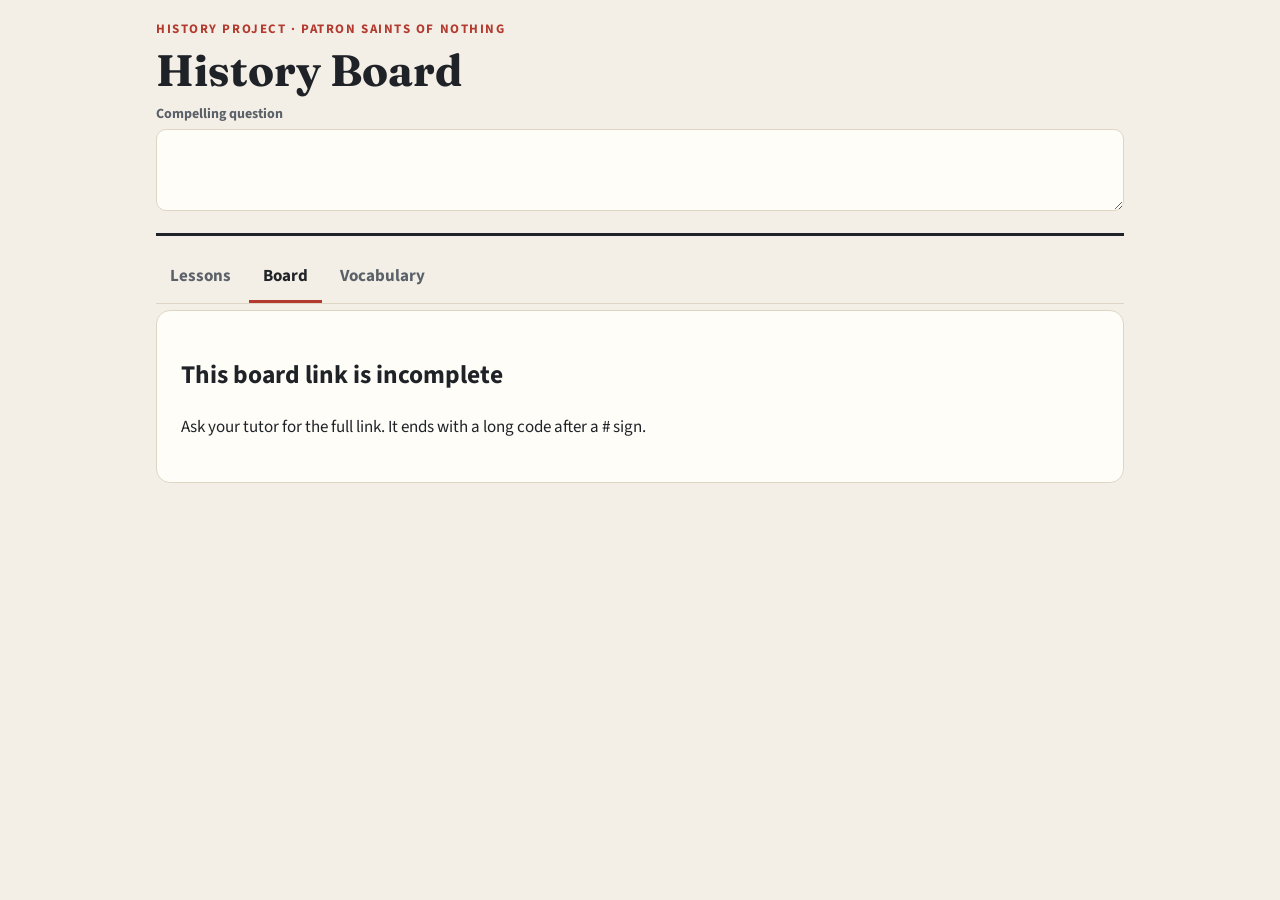
==== history-board/index.html @ e689efcc "Board: drug-war example placeholders Co-Authored-By: Claude Opus 5.5 <noreply@anthropic.com> Claude-" ====
<!doctype html>
<html lang="en">
<head>
<meta charset="utf-8">
<meta name="viewport" content="width=device-width, initial-scale=1">
<meta name="robots" content="noindex, nofollow">
<title>History Board</title>
<link rel="preconnect" href="https://fonts.googleapis.com">
<link rel="preconnect" href="https://fonts.gstatic.com" crossorigin>
<link rel="stylesheet" href="https://fonts.googleapis.com/css2?family=Fraunces:opsz,wght@9..144,600;9..144,700&family=Source+Sans+3:ital,wght@0,400;0,600;0,700;1,400&display=swap">
<style>
:root{
  --bg:#f4efe6; --paper:#fffdf8; --ink:#1f2328; --muted:#5b6168; --line:#ded5c4;
  --accent:#b23a2e; --accent-ink:#ffffff; --blue:#1f4e79; --gold:#c8962c;
  --museum:#7a4b9a; --university:#1f4e79; --government:#2e6b3a; --news:#a0522d; --court:#3b3b3b; --other:#b23a2e;
  --shadow:0 1px 2px rgba(0,0,0,.06),0 4px 14px rgba(0,0,0,.06);
}
*{box-sizing:border-box}
html,body{margin:0}
body{background:var(--bg);color:var(--ink);font-family:"Source Sans 3",-apple-system,BlinkMacSystemFont,"Segoe UI",Roboto,Helvetica,Arial,sans-serif;font-size:17px;line-height:1.5;-webkit-text-size-adjust:100%}
a{color:var(--blue)}
.wrap{max-width:1000px;margin:0 auto;padding:20px 16px 80px}
header.top{border-bottom:3px solid var(--ink);padding-bottom:14px;margin-bottom:18px}
.eyebrow{font-size:13px;letter-spacing:.12em;text-transform:uppercase;color:var(--accent);font-weight:700}
h1{font-family:"Fraunces",Georgia,serif;font-size:clamp(28px,6vw,44px);line-height:1.1;margin:6px 0 10px}
.bq-label{font-weight:700;font-size:14px;color:var(--muted);margin-bottom:4px;display:block}
textarea,input,select{font:inherit;color:inherit}
#bigq{width:100%;border:1px solid var(--line);background:var(--paper);border-radius:10px;padding:10px 12px;font-family:"Fraunces",Georgia,serif;font-size:20px;resize:vertical;min-height:64px}
.bar{display:flex;flex-wrap:wrap;gap:10px;align-items:center;margin:18px 0}
.btn{-webkit-appearance:none;appearance:none;border:0;border-radius:999px;padding:10px 18px;font-weight:700;font-size:16px;cursor:pointer;background:var(--accent);color:var(--accent-ink);min-height:44px}
.btn.ghost{background:transparent;color:var(--ink);border:1.5px solid var(--ink)}
.btn.small{padding:6px 12px;font-size:14px;min-height:34px}
.status{font-size:14px;color:var(--muted);margin-left:auto}
.status.err{color:var(--accent);font-weight:700}
.tabs{display:flex;gap:6px;border-bottom:1px solid var(--line);margin-bottom:16px}
.tab{background:none;border:0;border-bottom:3px solid transparent;padding:8px 12px;font-weight:700;font-size:16px;color:var(--muted);cursor:pointer}
.tab[aria-selected="true"]{color:var(--ink);border-bottom-color:var(--accent)}
/* timeline */
.timeline{position:relative;padding-left:28px}
.timeline:before{content:"";position:absolute;left:9px;top:4px;bottom:4px;width:3px;background:var(--ink);border-radius:2px}
.yeargroup{position:relative;margin-bottom:22px}
.year{position:relative;font-family:"Fraunces",Georgia,serif;font-size:24px;font-weight:700;margin:0 0 8px}
.year:before{content:"";position:absolute;left:-26px;top:9px;width:15px;height:15px;border-radius:50%;background:var(--paper);border:3px solid var(--accent)}
.cards{display:grid;grid-template-columns:repeat(auto-fill,minmax(260px,1fr));gap:14px}
.card{background:var(--paper);border:1px solid var(--line);border-radius:14px;box-shadow:var(--shadow);overflow:hidden;display:flex;flex-direction:column}
.card .img{width:100%;aspect-ratio:16/10;object-fit:cover;background:#e9e2d4;display:block}
.card .body{padding:12px 14px 14px;display:flex;flex-direction:column;gap:6px;flex:1}
.meta{display:flex;flex-wrap:wrap;gap:6px;align-items:center}
.pill{font-size:12px;font-weight:700;letter-spacing:.04em;text-transform:uppercase;padding:2px 8px;border-radius:999px;background:#efe7d8;color:var(--ink)}
.pill.kind{background:var(--ink);color:#fff}
.pill.src{color:#fff}
.card h3{margin:0;font-size:19px;line-height:1.25}
.card p{margin:0;color:#2c3136;white-space:pre-wrap}
.links{display:flex;flex-wrap:wrap;gap:12px;font-size:15px;margin-top:auto;padding-top:6px}
.actions{display:flex;gap:8px;margin-top:8px}
.pnav{display:flex;flex-wrap:wrap;gap:4px;border-bottom:1px solid var(--line);margin:0 0 6px}
.pnav a{padding:10px 14px;font-weight:700;font-size:17px;color:var(--muted);text-decoration:none;border-bottom:3px solid transparent}
.pnav a[aria-current="page"]{color:var(--ink);border-bottom-color:var(--accent)}
.readings a{margin-left:4px}
.section-h{font-family:"Fraunces",Georgia,serif;font-size:22px;margin:4px 0 10px}
.id-cards{margin-bottom:24px}
.idcard{border-top:5px solid var(--gold)}
.idchart{text-align:center;padding:6px 0}
.idname{display:inline-block;font-family:"Fraunces",Georgia,serif;font-size:22px;font-weight:700;border:3px solid var(--ink);border-radius:999px;padding:6px 18px;margin:6px 0 12px}
.idwords{display:flex;flex-wrap:wrap;gap:6px;justify-content:center}
.idword{background:#f3ead6;border:1px solid var(--line);border-radius:8px;padding:3px 9px;font-size:15px}
.idword.muted{color:var(--muted);font-style:italic}
.card.k-upstander{border-left:6px solid var(--government)}
.card.k-bystander{border-left:6px solid var(--gold)}
.card.k-perpetrator{border-left:6px solid var(--accent)}
.card.k-memory{border-left:6px solid var(--museum)}
.card.k-novel{border-left:6px solid var(--blue)}
.field .hint:empty{display:none}
.empty{background:var(--paper);border:2px dashed var(--line);border-radius:14px;padding:24px;text-align:center;color:var(--muted)}
/* script */
.script-box{background:var(--paper);border:1px solid var(--line);border-radius:14px;padding:16px;box-shadow:var(--shadow)}
#script{width:100%;min-height:340px;border:1px solid var(--line);border-radius:10px;padding:12px;font-size:18px;line-height:1.6;resize:vertical;background:#fff}
.counter{display:flex;flex-wrap:wrap;gap:16px;font-size:15px;color:var(--muted);margin-top:8px}
.counter b{color:var(--ink)}
.tips{font-size:15px;color:var(--muted);margin:0 0 10px}
.hidden{display:none !important}
/* modal */
.overlay{position:fixed;inset:0;top:0;left:0;right:0;bottom:0;background:rgba(20,20,20,.5);display:flex;align-items:flex-start;justify-content:center;padding:16px;overflow-y:auto;-webkit-overflow-scrolling:touch;z-index:10}
.modal{background:var(--paper);border-radius:16px;max-width:560px;width:100%;padding:18px 18px 20px;margin:20px 0;box-shadow:0 10px 40px rgba(0,0,0,.3)}
.modal h2{font-family:"Fraunces",Georgia,serif;margin:0 0 12px}
.field{margin-bottom:12px}
.field label{display:block;font-weight:700;font-size:15px;margin-bottom:4px}
.kinds{border:0;margin:0;padding:0;min-width:0}
.kinds legend{font-weight:700;font-size:15px;margin-bottom:4px;padding:0}
.kgroup{margin:6px 0}
.kglabel{display:block;font-size:13px;color:var(--muted);font-weight:700;letter-spacing:.04em;text-transform:uppercase;margin-bottom:4px}
.kopts{display:flex;flex-wrap:wrap;gap:6px}
.kopt{position:relative;display:inline-block;cursor:pointer}
.kopt input{position:absolute;opacity:0;width:1px;height:1px}
.kopt span{display:inline-block;border:1px solid var(--line);background:#fff;border-radius:999px;padding:7px 12px;font-size:15px;font-weight:600;color:var(--ink)}
.kopt input:checked + span{background:var(--ink);color:#fff;border-color:var(--ink)}
.kopt input:focus-visible + span{outline:3px solid var(--accent);outline-offset:2px}
.field .hint{font-size:13px;color:var(--muted);margin-top:2px}
.field input,.field select,.field textarea{width:100%;border:1px solid var(--line);border-radius:8px;padding:9px 10px;background:#fff;font-size:16px}
.field textarea{min-height:90px;resize:vertical}
.row2{display:grid;grid-template-columns:1fr 1fr;gap:10px}
.warn{background:#fbe9e6;color:var(--accent);border-radius:8px;padding:8px 10px;font-weight:600;font-size:15px;margin-bottom:10px}
.modal .btns{display:flex;gap:10px;justify-content:flex-end;margin-top:6px}
.nokey{background:var(--paper);border-radius:14px;padding:24px;border:1px solid var(--line)}
@media (max-width:520px){.row2{grid-template-columns:1fr}.status{margin-left:0;width:100%}}
</style>
</head>
<body>
<div class="wrap">
  <header class="top">
    <div class="eyebrow">History Project · Patron Saints of Nothing</div>
    <h1 id="title">History Board</h1>
    <label class="bq-label" for="bigq">Compelling question</label>
    <textarea id="bigq" rows="2"></textarea>
  </header>
  <nav class="pnav" id="readings" aria-label="Project sections"><a href="home.html" data-keyed="1">Lessons</a><a href="index.html" data-keyed="1" aria-current="page">Board</a><a href="vocab.html" data-keyed="1">Vocabulary</a></nav>

  <div id="nokey" class="nokey hidden">
    <h2>This board link is incomplete</h2>
    <p>Ask your tutor for the full link. It ends with a long code after a # sign.</p>
  </div>

  <div id="app" class="hidden">
    <div class="tabs" role="tablist">
      <button class="tab" role="tab" id="tab-board" aria-selected="true">Timeline</button>
      <button class="tab" role="tab" id="tab-script" aria-selected="false">Documentary script</button>
    </div>

    <section id="panel-board">
      <div class="bar">
        <button class="btn" id="addBtn">+ Add a card</button>
        <span class="status" id="status">Loading…</span>
      </div>
      <div id="timeline"></div>
    </section>

    <section id="panel-script" class="hidden">
      <div class="script-box">
        <p class="tips">Write your 3-minute narration here (about 350–400 words). Start with the airport, end with your answer to the big question, and link it to Jay. It saves as you type.</p>
        <textarea id="script" placeholder="One airport, two stories…"></textarea>
        <div class="counter"><span><b id="wc">0</b> words</span><span>about <b id="mins">0:00</b> spoken</span><span id="status2"></span></div>
      </div>
    </section>
  </div>
</div>

<div class="overlay hidden" id="overlay">
  <div class="modal" role="dialog" aria-modal="true" aria-labelledby="mtitle">
    <h2 id="mtitle">Add a card</h2>
    <div id="mwarn" class="warn hidden"></div>
    <div class="row2">
      <div class="field"><label for="f_date">Date</label><input id="f_date" placeholder="e.g. 30 June 2016"><div class="hint">As exact as your source gives it.</div></div>
      <div class="field"><label for="f_year">Year (for the timeline)</label><input id="f_year" inputmode="numeric" placeholder="2016"></div>
    </div>
    <div class="field"><fieldset class="kinds"><legend>Card type</legend>
      <input type="hidden" id="f_kind" value="event">
      <div class="kgroup"><span class="kglabel">Identity</span><div class="kopts"><label class="kopt"><input type="radio" name="kind" value="identity"><span>Identity chart</span></label></div></div>
      <div class="kgroup"><span class="kglabel">History</span><div class="kopts"><label class="kopt"><input type="radio" name="kind" value="event"><span>Event</span></label><label class="kopt"><input type="radio" name="kind" value="voice"><span>Voice (a person's story)</span></label><label class="kopt"><input type="radio" name="kind" value="official"><span>Official story</span></label><label class="kopt"><input type="radio" name="kind" value="claim"><span>False claim</span></label><label class="kopt"><input type="radio" name="kind" value="factcheck"><span>Fact-check</span></label></div></div>
      <div class="kgroup"><span class="kglabel">Choices</span><div class="kopts"><label class="kopt"><input type="radio" name="kind" value="upstander"><span>Upstander</span></label><label class="kopt"><input type="radio" name="kind" value="bystander"><span>Bystander</span></label><label class="kopt"><input type="radio" name="kind" value="perpetrator"><span>Perpetrator</span></label></div></div>
      <div class="kgroup"><span class="kglabel">Memory and the novel</span><div class="kopts"><label class="kopt"><input type="radio" name="kind" value="memory"><span>Memory and legacy</span></label><label class="kopt"><input type="radio" name="kind" value="novel"><span>Link to the novel</span></label></div></div>
      </fieldset>
      <div class="hint" id="kindHint"></div>
    </div>
    <div class="field"><label for="f_title" id="l_title">Title</label><input id="f_title" maxlength="200" placeholder="The drug war begins"></div>
    <div class="field"><label for="f_caption" id="l_caption">What happened, in your own words</label><textarea id="f_caption" maxlength="2000" placeholder="2–4 sentences. Don't copy from the source."></textarea></div>
    <div class="field"><label for="f_img">Image link (optional)</label><input id="f_img" type="url" placeholder="https://…jpg"><div class="hint">Right-click an image on the source page and choose "Copy image address".</div></div>
    <div class="field"><label for="f_video">Video link (optional)</label><input id="f_video" type="url" placeholder="https://www.youtube.com/watch?v=…"></div>
    <div class="row2">
      <div class="field"><label for="f_srcname">Source name</label><input id="f_srcname" maxlength="200" placeholder="Philippine Daily Inquirer"></div>
      <div class="field"><label for="f_srctype">Source type</label>
        <select id="f_srctype">
          <option value="">Choose…</option>
          <option value="museum">Museum</option>
          <option value="university">University</option>
          <option value="government">Government</option>
          <option value="news">News</option>
          <option value="court">Court</option>
        </select>
      </div>
    </div>
    <div class="field"><label for="f_srcurl">Source link</label><input id="f_srcurl" type="url" placeholder="https://…"></div>
    <div class="btns">
      <button class="btn ghost" id="cancelBtn" type="button">Cancel</button>
      <button class="btn" id="saveBtn" type="button">Save card</button>
    </div>
  </div>
</div>

<script>
(function(){
  "use strict";
  var API = "https://tbrgkozypzlpbmetnorl.supabase.co/rest/v1/rpc/";
  var APIKEY = "sb_publishable_oINhZITFStePh8JcIrj0kQ_gT-77nvG";
  var KEY = (window.location.hash || "").replace(/^#/, "").trim();

  var KIND_LABEL = {identity:"Identity chart", event:"Event", voice:"Voice", official:"Official story", claim:"False claim", factcheck:"Fact-check", upstander:"Upstander", bystander:"Bystander", perpetrator:"Perpetrator", memory:"Memory and legacy", novel:"Link to the novel"};
  var KIND_HINT = {
    identity:"Who is this person? Put their name as the title, then list words that describe them: how they see themselves and how others see them.",
    upstander:"Someone who chose to speak up or act against the injustice. What did they do, and what did it cost them?",
    bystander:"Someone who saw what was happening and stayed silent or looked away. Why might they have done that?",
    perpetrator:"Someone who carried out or ordered the injustice. Describe what they did, not what they were like.",
    memory:"How is this injustice remembered today? A memorial, a court case, a museum, or an argument about the past.",
    novel:"How does this connect to Jay, Jun or their family?"
  };
  var NO_SOURCE_KINDS = {identity:true, novel:true};
  var SRC_LABEL = {museum:"Museum", university:"University", government:"Government", news:"News", court:"Court"};

  var state = {board:null, cards:[], editingId:null, lastLoad:0, typing:false};
  var $ = function(id){ return document.getElementById(id); };

  function rpc(name, body){
    return fetch(API + name, {
      method:"POST",
      headers:{"apikey":APIKEY, "Authorization":"Bearer " + APIKEY, "Content-Type":"application/json"},
      body:JSON.stringify(body)
    }).then(function(r){
      return r.text().then(function(t){
        if(!r.ok){ throw new Error(t || ("Error " + r.status)); }
        return t ? JSON.parse(t) : null;
      });
    });
  }

  function setStatus(msg, err){
    var s = $("status"), s2 = $("status2");
    s.textContent = msg; s2.textContent = msg;
    s.className = "status" + (err ? " err" : "");
  }

  function esc(s){
    return String(s == null ? "" : s).replace(/[&<>"']/g, function(c){
      return {"&":"&amp;","<":"&lt;",">":"&gt;",'"':"&quot;","'":"&#39;"}[c];
    });
  }
  function safeUrl(u){
    u = String(u || "").trim();
    return /^https?:\/\//i.test(u) ? u : "";
  }

  function load(silent){
    if(!silent) setStatus("Loading…");
    return rpc("hb_get", {p_key:KEY}).then(function(data){
      state.board = data.board;
      state.cards = data.cards || [];
      state.lastLoad = Date.now();
      $("title").textContent = state.board.title || "History Board";
      document.title = state.board.title || "History Board";
      if(document.activeElement !== $("bigq")) $("bigq").value = state.board.big_question || "";
      if(document.activeElement !== $("script") && !state.typing) { $("script").value = state.board.script || ""; countWords(); }
      render();
      setStatus("All changes saved");
    }).catch(function(e){
      if(String(e.message).indexOf("board not found") >= 0){
        $("app").classList.add("hidden"); $("nokey").classList.remove("hidden");
      } else {
        setStatus("Couldn't load the board — check your internet and refresh.", true);
      }
    });
  }

  function render(){
    var tl = $("timeline");
    if(!state.cards.length){
      tl.innerHTML = '<div class="empty">No cards yet. Click <b>+ Add a card</b> to post your first source.</div>';
      return;
    }
    var ids = state.cards.filter(function(c){ return c.kind === "identity"; });
    var rest = state.cards.filter(function(c){ return c.kind !== "identity"; });
    var pre = "";
    if(ids.length){
      pre = '<h2 class="section-h">Identity charts</h2><div class="cards id-cards">';
      ids.forEach(function(c){ pre += cardHtml(c); });
      pre += '</div><h2 class="section-h">Timeline</h2>';
    }
    if(!rest.length){
      tl.innerHTML = pre + '<div class="empty">No timeline cards yet.</div>';
      return;
    }
    var groups = {}, order = [];
    rest.forEach(function(c){
      var y = (c.sort_year === null || c.sort_year === undefined || c.sort_year === "") ? "No year yet" : String(c.sort_year);
      if(!groups[y]){ groups[y] = []; order.push(y); }
      groups[y].push(c);
    });
    order.sort(function(a,b){
      if(a === "No year yet") return 1; if(b === "No year yet") return -1;
      return Number(a) - Number(b);
    });
    var html = pre + '<div class="timeline">';
    order.forEach(function(y){
      html += '<div class="yeargroup"><h2 class="year">' + esc(y) + '</h2><div class="cards">';
      groups[y].forEach(function(c){ html += cardHtml(c); });
      html += '</div></div>';
    });
    html += '</div>';
    tl.innerHTML = html;
    var imgs = tl.querySelectorAll("img.img");
    for(var i=0;i<imgs.length;i++){ imgs[i].addEventListener("error", function(){ this.style.display="none"; }); }
  }

  function identityHtml(c){
    var words = String(c.caption || "").split(/[,\n]+/).map(function(w){ return w.trim(); }).filter(Boolean);
    var h = '<article class="card idcard"><div class="body">';
    h += '<div class="meta"><span class="pill kind">Identity chart</span></div>';
    h += '<div class="idchart"><div class="idname">' + esc(c.title || "Name") + '</div><div class="idwords">';
    words.forEach(function(w){ h += '<span class="idword">' + esc(w) + '</span>'; });
    if(!words.length) h += '<span class="idword muted">Add words that describe this person</span>';
    h += '</div></div>';
    var src = safeUrl(c.source_url);
    if(src) h += '<div class="links"><a href="' + esc(src) + '" target="_blank" rel="noopener">Source: ' + esc(c.source_name || "link") + '</a></div>';
    h += '<div class="actions"><button class="btn ghost small" data-edit="' + esc(c.id) + '">Edit</button><button class="btn ghost small" data-del="' + esc(c.id) + '">Delete</button></div>';
    return h + '</div></article>';
  }

  function cardHtml(c){
    if(c.kind === "identity") return identityHtml(c);
    var img = safeUrl(c.image_url), src = safeUrl(c.source_url), vid = safeUrl(c.video_url);
    var h = '<article class="card k-' + esc(c.kind || "event") + '">';
    if(img) h += '<img class="img" loading="lazy" alt="" src="' + esc(img) + '">';
    h += '<div class="body"><div class="meta">';
    h += '<span class="pill kind">' + esc(KIND_LABEL[c.kind] || "Event") + '</span>';
    if(c.event_date) h += '<span class="pill">' + esc(c.event_date) + '</span>';
    if(c.source_type) h += '<span class="pill src" style="background:var(--' + esc(c.source_type) + ',#555)">' + esc(SRC_LABEL[c.source_type] || c.source_type) + '</span>';
    h += '</div>';
    h += '<h3>' + esc(c.title || "Untitled") + '</h3>';
    if(c.caption) h += '<p>' + esc(c.caption) + '</p>';
    h += '<div class="links">';
    if(src) h += '<a href="' + esc(src) + '" target="_blank" rel="noopener">Source: ' + esc(c.source_name || "link") + '</a>';
    else if(c.source_name) h += '<span>Source: ' + esc(c.source_name) + '</span>';
    if(vid) h += '<a href="' + esc(vid) + '" target="_blank" rel="noopener">Watch video</a>';
    h += '</div>';
    h += '<div class="actions"><button class="btn ghost small" data-edit="' + esc(c.id) + '">Edit</button><button class="btn ghost small" data-del="' + esc(c.id) + '">Delete</button></div>';
    h += '</div></article>';
    return h;
  }

  /* modal */
  var F = ["date","year","kind","title","caption","img","video","srcname","srctype","srcurl"];
  function openModal(card){
    state.editingId = card ? card.id : null;
    $("mtitle").textContent = card ? "Edit card" : "Add a card";
    $("mwarn").classList.add("hidden");
    $("f_date").value = card ? card.event_date : "";
    $("f_year").value = card && card.sort_year != null ? card.sort_year : "";
    $("f_kind").value = card ? (card.kind || "event") : "event";
    var radios = document.querySelectorAll('input[name="kind"]');
    for(var ri=0; ri<radios.length; ri++){ radios[ri].checked = radios[ri].value === $("f_kind").value; }
    $("f_title").value = card ? card.title : "";
    $("f_caption").value = card ? card.caption : "";
    $("f_img").value = card ? card.image_url : "";
    $("f_video").value = card ? card.video_url : "";
    $("f_srcname").value = card ? card.source_name : "";
    $("f_srctype").value = card ? (card.source_type || "") : "";
    $("f_srcurl").value = card ? card.source_url : "";
    applyKind();
    $("overlay").classList.remove("hidden");
    document.body.style.overflow = "hidden";
    setTimeout(function(){ $("f_date").focus(); }, 30);
  }
  function applyKind(){
    var k = $("f_kind").value, isId = k === "identity";
    $("kindHint").textContent = KIND_HINT[k] || "";
    $("l_title").textContent = isId ? "Whose identity chart? (name)" : "Title";
    $("f_title").placeholder = isId ? "Jay" : "The drug war begins";
    $("l_caption").textContent = isId ? "Identity words, separated by commas" : "What happened, in your own words";
    $("f_caption").placeholder = isId ? "Filipino American, son, student, outsider, cousin…" : "2–4 sentences. Don't copy from the source.";
    var dateFields = [$("f_date"), $("f_year"), $("f_img"), $("f_video")];
    for(var i=0;i<dateFields.length;i++){
      var fld = dateFields[i].parentNode;
      fld.classList.toggle("hidden", isId);
    }
  }

  function closeModal(){
    $("overlay").classList.add("hidden");
    document.body.style.overflow = "";
  }
  function warn(msg){ var w = $("mwarn"); w.textContent = msg; w.classList.remove("hidden"); w.scrollIntoView({block:"nearest"}); }

  function saveCard(){
    var yearRaw = $("f_year").value.trim();
    var card = {
      event_date: $("f_date").value.trim(),
      sort_year: yearRaw,
      kind: $("f_kind").value,
      title: $("f_title").value.trim(),
      caption: $("f_caption").value.trim(),
      image_url: $("f_img").value.trim(),
      video_url: $("f_video").value.trim(),
      source_name: $("f_srcname").value.trim(),
      source_type: $("f_srctype").value,
      source_url: $("f_srcurl").value.trim()
    };
    if(!card.title){ return warn("Give your card a title."); }
    if(yearRaw && !/^\d{4}$/.test(yearRaw)){ return warn("Year should be four digits, like 1972."); }
    var all = (card.source_url + " " + card.image_url + " " + card.source_name).toLowerCase();
    if(all.indexOf("wikipedia") >= 0 || all.indexOf("wikimedia") >= 0){
      return warn("Wikipedia isn't allowed. Find this on a museum, university, government or news site instead.");
    }
    if(!NO_SOURCE_KINDS[card.kind] && (!card.source_url || !card.source_type)){ return warn("This card needs a source link and a source type."); }
    if(card.source_url && !card.source_type){ return warn("Choose a source type for your link."); }
    if(state.editingId) card.id = state.editingId;
    $("saveBtn").disabled = true;
    setStatus("Saving…");
    rpc("hb_save_card", {p_key:KEY, p_card:card}).then(function(){
      closeModal();
      return load(true);
    }).catch(function(){
      warn("Couldn't save — check your internet and try again.");
      setStatus("Not saved", true);
    }).then(function(){ $("saveBtn").disabled = false; });
  }

  function deleteCard(id){
    var c = state.cards.filter(function(x){ return x.id === id; })[0];
    if(!window.confirm('Delete "' + (c ? c.title : "this card") + '"?')) return;
    setStatus("Deleting…");
    rpc("hb_delete_card", {p_key:KEY, p_id:id}).then(function(){ return load(true); })
      .catch(function(){ setStatus("Couldn't delete — try again.", true); });
  }

  /* board text (big question + script) */
  var saveTimer = null;
  function queueBoardSave(){
    setStatus("Saving…");
    clearTimeout(saveTimer);
    saveTimer = setTimeout(saveBoard, 900);
  }
  function saveBoard(){
    rpc("hb_save_board", {p_key:KEY, p_big_question:$("bigq").value, p_script:$("script").value})
      .then(function(){ state.typing = false; setStatus("All changes saved"); })
      .catch(function(){ setStatus("Not saved — check your internet. Keep this tab open.", true); });
  }
  function countWords(){
    var t = $("script").value.trim();
    var n = t ? t.split(/\s+/).length : 0;
    $("wc").textContent = n;
    var secs = Math.round(n / 130 * 60);
    $("mins").textContent = Math.floor(secs/60) + ":" + ("0" + (secs % 60)).slice(-2);
  }

  function showTab(which){
    var b = which === "board";
    $("tab-board").setAttribute("aria-selected", b ? "true" : "false");
    $("tab-script").setAttribute("aria-selected", b ? "false" : "true");
    $("panel-board").classList.toggle("hidden", !b);
    $("panel-script").classList.toggle("hidden", b);
  }

  function init(){
    if(!/^[a-f0-9]{20,}$/i.test(KEY)){
      $("nokey").classList.remove("hidden");
      $("bigq").disabled = true;
      return;
    }
    $("app").classList.remove("hidden");
    var rl = document.querySelectorAll("a[data-keyed]");
    for(var r=0;r<rl.length;r++){ rl[r].setAttribute("href", rl[r].getAttribute("href").split("#")[0] + "#" + KEY); }
    $("addBtn").addEventListener("click", function(){ openModal(null); });
    $("cancelBtn").addEventListener("click", closeModal);
    var kradios = document.querySelectorAll('input[name="kind"]');
    for(var kr=0; kr<kradios.length; kr++){
      kradios[kr].addEventListener("change", function(){ $("f_kind").value = this.value; applyKind(); });
    }
    $("saveBtn").addEventListener("click", saveCard);
    $("overlay").addEventListener("click", function(e){ if(e.target === this) closeModal(); });
    document.addEventListener("keydown", function(e){ if(e.key === "Escape") closeModal(); });
    $("timeline").addEventListener("click", function(e){
      var t = e.target;
      if(t.getAttribute("data-edit")){
        var id = t.getAttribute("data-edit");
        openModal(state.cards.filter(function(x){ return x.id === id; })[0]);
      } else if(t.getAttribute("data-del")){
        deleteCard(t.getAttribute("data-del"));
      }
    });
    $("bigq").addEventListener("input", queueBoardSave);
    $("script").addEventListener("input", function(){ state.typing = true; countWords(); queueBoardSave(); });
    $("tab-board").addEventListener("click", function(){ showTab("board"); });
    $("tab-script").addEventListener("click", function(){ showTab("script"); });
    load(false);
    setInterval(function(){
      var modalOpen = !$("overlay").classList.contains("hidden");
      var editing = document.activeElement === $("script") || document.activeElement === $("bigq");
      if(!modalOpen && !editing && !state.typing && !document.hidden) load(true);
    }, 20000);
  }
  init();
})();
</script>
</body>
</html>
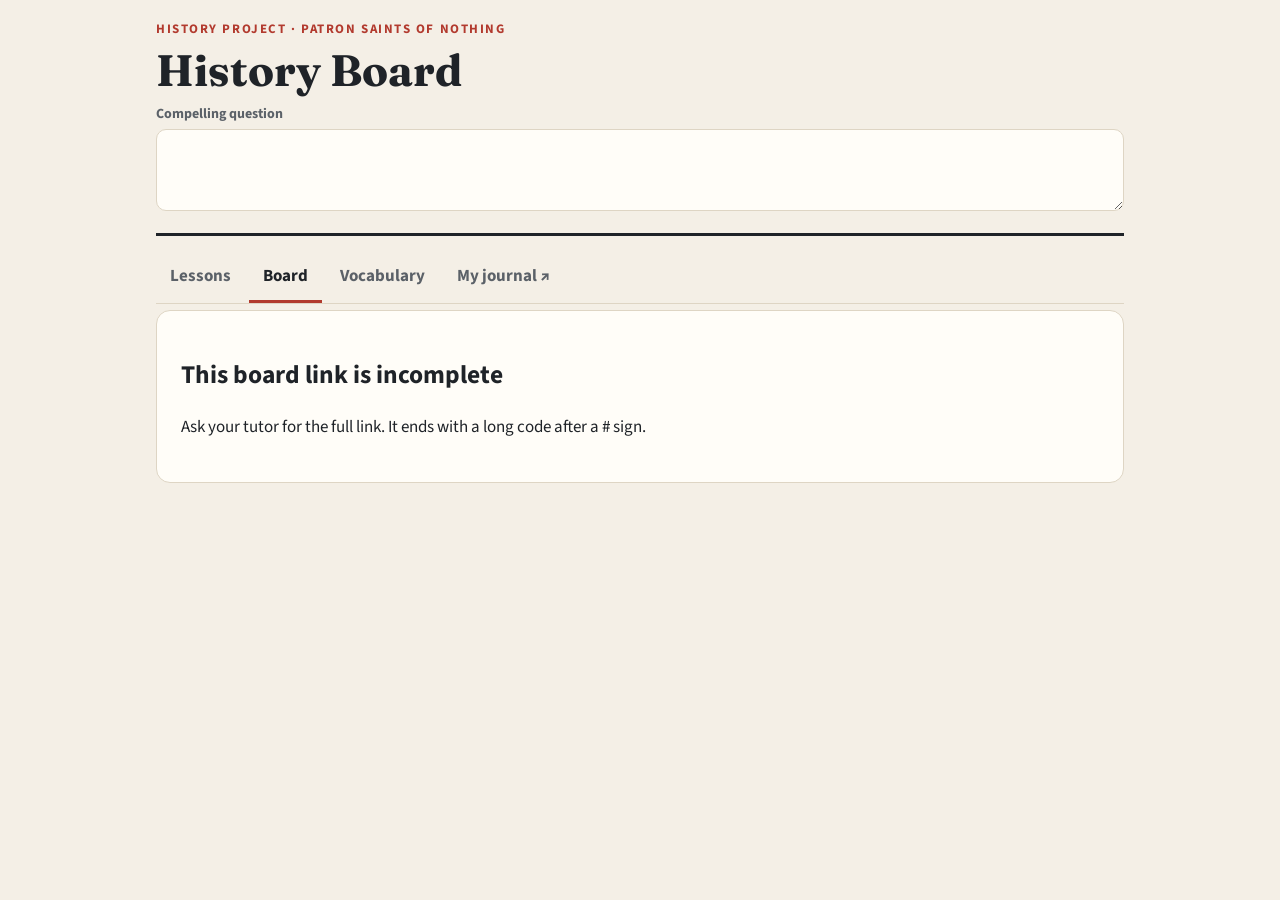
==== commit 0ad71243: "Journal link in every menu and next to every Copy button Co-Authored-By: Claude Opus 5.5 <noreply@an" ====
--- a/history-board/index.html
+++ b/history-board/index.html
@@ -77,7 +77,7 @@
 #script{width:100%;min-height:340px;border:1px solid var(--line);border-radius:10px;padding:12px;font-size:18px;line-height:1.6;resize:vertical;background:#fff}
 .counter{display:flex;flex-wrap:wrap;gap:16px;font-size:15px;color:var(--muted);margin-top:8px}
 .counter b{color:var(--ink)}
-.tips{font-size:15px;color:var(--muted);margin:0 0 10px}
+.tips{font-size:16px;color:var(--ink);margin:0 0 10px}
 .hidden{display:none !important}
 /* modal */
 .overlay{position:fixed;inset:0;top:0;left:0;right:0;bottom:0;background:rgba(20,20,20,.5);display:flex;align-items:flex-start;justify-content:center;padding:16px;overflow-y:auto;-webkit-overflow-scrolling:touch;z-index:10}
@@ -90,6 +90,12 @@
 .kgroup{margin:6px 0}
 .kglabel{display:block;font-size:13px;color:var(--muted);font-weight:700;letter-spacing:.04em;text-transform:uppercase;margin-bottom:4px}
 .kopts{display:flex;flex-wrap:wrap;gap:6px}
+.idword.idlabel{background:transparent;border:2px dashed var(--accent);color:var(--accent)}
+.field input.missing{border:2px solid var(--accent);background:#fbe9e6}
+.warn.info{background:#e8f0f7;color:var(--ink);font-weight:600}
+.warntext{color:var(--accent);font-weight:700;font-size:15px}
+.klock summary{cursor:pointer;list-style-position:inside;margin-bottom:4px}
+.klock .small{font-size:13px;color:var(--muted)}
 .kopt{position:relative;display:inline-block;cursor:pointer}
 .kopt input{position:absolute;opacity:0;width:1px;height:1px}
 .kopt span{display:inline-block;border:1px solid var(--line);background:#fff;border-radius:999px;padding:7px 12px;font-size:15px;font-weight:600;color:var(--ink)}
@@ -113,7 +119,7 @@
     <label class="bq-label" for="bigq">Compelling question</label>
     <textarea id="bigq" rows="2"></textarea>
   </header>
-  <nav class="pnav" id="readings" aria-label="Project sections"><a href="home.html" data-keyed="1">Lessons</a><a href="index.html" data-keyed="1" aria-current="page">Board</a><a href="vocab.html" data-keyed="1">Vocabulary</a></nav>
+  <nav class="pnav" id="readings" aria-label="Project sections"><a href="home.html" data-keyed="1">Lessons</a><a href="index.html" data-keyed="1" aria-current="page">Board</a><a href="vocab.html" data-keyed="1">Vocabulary</a><a href="https://docs.google.com/document/d/1Thc-ZWkePVy3NhJpWOpobZj-ksLnN4kBiz2em-hv898/edit" target="_blank" rel="noopener">My journal ↗</a></nav>
 
   <div id="nokey" class="nokey hidden">
     <h2>This board link is incomplete</h2>
@@ -136,8 +142,19 @@
 
     <section id="panel-script" class="hidden">
       <div class="script-box">
-        <p class="tips">Write your 3-minute narration here (about 350–400 words). Start with the airport, end with your answer to the big question, and link it to Jay. It saves as you type.</p>
-        <textarea id="script" placeholder="One airport, two stories…"></textarea>
+        <div class="tips">
+          <p style="margin:0 0 6px"><b>This is your final project (Stage 6).</b> You will make a short documentary, about 3 minutes, that answers the compelling question: <b>How can we know what really happened in the past?</b> Your cards on the timeline are your evidence. You don't need to write here until Stage 6.</p>
+          <p style="margin:0 0 4px">Follow these five parts (about 350–400 words in total):</p>
+          <ol style="margin:0 0 6px;padding-left:22px">
+            <li><b>One case.</b> Choose one event card from your timeline. What happened?</li>
+            <li><b>The official story.</b> What did the police or the government say?</li>
+            <li><b>Other voices.</b> What did families, journalists or a court say?</li>
+            <li><b>The evidence.</b> Which source do you trust most, and why?</li>
+            <li><b>Your answer.</b> How can we know what really happened? Connect it to Jay, who wanted to know what really happened to Jun.</li>
+          </ol>
+          <p style="margin:0">It saves as you type.</p>
+        </div>
+        <textarea id="script" placeholder="1. One case: On … , …"></textarea>
         <div class="counter"><span><b id="wc">0</b> words</span><span>about <b id="mins">0:00</b> spoken</span><span id="status2"></span></div>
       </div>
     </section>
@@ -153,15 +170,15 @@
       <div class="field"><label for="f_year">Year (for the timeline)</label><input id="f_year" inputmode="numeric" placeholder="2016"></div>
     </div>
     <div class="field"><fieldset class="kinds"><legend>Card type</legend>
-      <input type="hidden" id="f_kind" value="event">
+      <input type="hidden" id="f_kind" value="identity">
       <div class="kgroup"><span class="kglabel">Identity</span><div class="kopts"><label class="kopt"><input type="radio" name="kind" value="identity"><span>Identity chart</span></label></div></div>
       <div class="kgroup"><span class="kglabel">History</span><div class="kopts"><label class="kopt"><input type="radio" name="kind" value="event"><span>Event</span></label><label class="kopt"><input type="radio" name="kind" value="voice"><span>Voice (a person's story)</span></label><label class="kopt"><input type="radio" name="kind" value="official"><span>Official story</span></label><label class="kopt"><input type="radio" name="kind" value="claim"><span>False claim</span></label><label class="kopt"><input type="radio" name="kind" value="factcheck"><span>Fact-check</span></label></div></div>
-      <div class="kgroup"><span class="kglabel">Choices</span><div class="kopts"><label class="kopt"><input type="radio" name="kind" value="upstander"><span>Upstander</span></label><label class="kopt"><input type="radio" name="kind" value="bystander"><span>Bystander</span></label><label class="kopt"><input type="radio" name="kind" value="perpetrator"><span>Perpetrator</span></label></div></div>
+      <details class="kgroup klock" id="choicesGrp"><summary><span class="kglabel" style="display:inline">Choices</span> <span class="small">· Stage 4 words. Open these after the lesson "Choosing to see."</span></summary><div class="kopts" style="margin-top:6px"><label class="kopt"><input type="radio" name="kind" value="upstander"><span>Upstander</span></label><label class="kopt"><input type="radio" name="kind" value="bystander"><span>Bystander</span></label><label class="kopt"><input type="radio" name="kind" value="perpetrator"><span>Perpetrator</span></label></div></details>
       <div class="kgroup"><span class="kglabel">Memory and the novel</span><div class="kopts"><label class="kopt"><input type="radio" name="kind" value="memory"><span>Memory and legacy</span></label><label class="kopt"><input type="radio" name="kind" value="novel"><span>Link to the novel</span></label></div></div>
       </fieldset>
       <div class="hint" id="kindHint"></div>
     </div>
-    <div class="field"><label for="f_title" id="l_title">Title</label><input id="f_title" maxlength="200" placeholder="The drug war begins"></div>
+    <div class="field"><label for="f_title" id="l_title">Title</label><input id="f_title" maxlength="200" placeholder="e.g. The drug war begins"><div class="hint warntext hidden" id="titleMissing"></div></div>
     <div class="field"><label for="f_caption" id="l_caption">What happened, in your own words</label><textarea id="f_caption" maxlength="2000" placeholder="2–4 sentences. Don't copy from the source."></textarea></div>
     <div class="field"><label for="f_img">Image link (optional)</label><input id="f_img" type="url" placeholder="https://…jpg"><div class="hint">Right-click an image on the source page and choose "Copy image address".</div></div>
     <div class="field"><label for="f_video">Video link (optional)</label><input id="f_video" type="url" placeholder="https://www.youtube.com/watch?v=…"></div>
@@ -195,7 +212,12 @@
 
   var KIND_LABEL = {identity:"Identity chart", event:"Event", voice:"Voice", official:"Official story", claim:"False claim", factcheck:"Fact-check", upstander:"Upstander", bystander:"Bystander", perpetrator:"Perpetrator", memory:"Memory and legacy", novel:"Link to the novel"};
   var KIND_HINT = {
-    identity:"Who is this person? Put their name as the title, then list words that describe them: how they see themselves and how others see them.",
+    identity:"Ask three questions. What does this person call himself? What labels do other people put on him? Is each label fair? Put the labels other people use in quotation marks, like \"outsider\".",
+    event:"Something that happened. Give the date, say what happened in 2–4 sentences in your own words, and add your source: news, government, court, university or museum. Not Wikipedia.",
+    voice:"One real person's story, told by them or their family. Who are they, and what do they say happened?",
+    official:"What the police or the government said happened. Who said it, and when?",
+    claim:"Something people said or shared that turned out to be false. What was the claim, and how do we know it is false?",
+    factcheck:"A source that checks a claim. What claim did it check, and what did it find?",
     upstander:"Someone who chose to speak up or act against the injustice. What did they do, and what did it cost them?",
     bystander:"Someone who saw what was happening and stayed silent or looked away. Why might they have done that?",
     perpetrator:"Someone who carried out or ordered the injustice. Describe what they did, not what they were like.",
@@ -303,7 +325,11 @@
     var h = '<article class="card idcard"><div class="body">';
     h += '<div class="meta"><span class="pill kind">Identity chart</span></div>';
     h += '<div class="idchart"><div class="idname">' + esc(c.title || "Name") + '</div><div class="idwords">';
-    words.forEach(function(w){ h += '<span class="idword">' + esc(w) + '</span>'; });
+    words.forEach(function(w){
+      var isLabel = /^["“'‘].*["”'’]$/.test(w);
+      h += '<span class="idword' + (isLabel ? ' idlabel' : '') + '">' + esc(isLabel ? w.replace(/^["“'‘]|["”'’]$/g, "") : w) + '</span>';
+    });
+    if(words.some(function(w){ return /^["“'‘].*["”'’]$/.test(w); })) h += '<div class="small" style="margin-top:6px">Dashed = a label other people use.</div>';
     if(!words.length) h += '<span class="idword muted">Add words that describe this person</span>';
     h += '</div></div>';
     var src = safeUrl(c.source_url);
@@ -339,10 +365,11 @@
   function openModal(card){
     state.editingId = card ? card.id : null;
     $("mtitle").textContent = card ? "Edit card" : "Add a card";
-    $("mwarn").classList.add("hidden");
+    $("mwarn").classList.add("hidden"); $("mwarn").classList.remove("info");
+    $("f_title").classList.remove("missing"); $("titleMissing").classList.add("hidden");
     $("f_date").value = card ? card.event_date : "";
     $("f_year").value = card && card.sort_year != null ? card.sort_year : "";
-    $("f_kind").value = card ? (card.kind || "event") : "event";
+    $("f_kind").value = card ? (card.kind || "event") : "identity";
     var radios = document.querySelectorAll('input[name="kind"]');
     for(var ri=0; ri<radios.length; ri++){ radios[ri].checked = radios[ri].value === $("f_kind").value; }
     $("f_title").value = card ? card.title : "";
@@ -355,15 +382,17 @@
     applyKind();
     $("overlay").classList.remove("hidden");
     document.body.style.overflow = "hidden";
-    setTimeout(function(){ $("f_date").focus(); }, 30);
+    setTimeout(function(){ ($("f_kind").value === "identity" ? $("f_title") : $("f_date")).focus(); }, 30);
   }
   function applyKind(){
     var k = $("f_kind").value, isId = k === "identity";
-    $("kindHint").textContent = KIND_HINT[k] || "";
+    $("kindHint").textContent = KIND_HINT[k] || (k ? "" : "Choose the card type that fits this source.");
+    $("kindHint").classList.remove("warntext");
     $("l_title").textContent = isId ? "Whose identity chart? (name)" : "Title";
-    $("f_title").placeholder = isId ? "Jay" : "The drug war begins";
+    $("f_title").placeholder = isId ? "e.g. Jay" : "e.g. The drug war begins";
     $("l_caption").textContent = isId ? "Identity words, separated by commas" : "What happened, in your own words";
-    $("f_caption").placeholder = isId ? "Filipino American, son, student, outsider, cousin…" : "2–4 sentences. Don't copy from the source.";
+    $("f_caption").placeholder = isId ? "e.g. Filipino American, son, cousin, gamer, \"outsider\"…" : "2–4 sentences. Don't copy from the source.";
+    if(k === "upstander" || k === "bystander" || k === "perpetrator") $("choicesGrp").open = true;
     var dateFields = [$("f_date"), $("f_year"), $("f_img"), $("f_video")];
     for(var i=0;i<dateFields.length;i++){
       var fld = dateFields[i].parentNode;
@@ -377,6 +406,7 @@
   }
   function warn(msg){ var w = $("mwarn"); w.textContent = msg; w.classList.remove("hidden"); w.scrollIntoView({block:"nearest"}); }
 
+  document.addEventListener("input", function(e){ if(e.target && e.target.id === "f_title" && e.target.value.trim()){ e.target.classList.remove("missing"); $("titleMissing").classList.add("hidden"); } });
   function saveCard(){
     var yearRaw = $("f_year").value.trim();
     var card = {
@@ -391,7 +421,20 @@
       source_type: $("f_srctype").value,
       source_url: $("f_srcurl").value.trim()
     };
-    if(!card.title){ return warn("Give your card a title."); }
+    if(!card.kind){
+      var kh = $("kindHint"); kh.textContent = "Choose a card type first: is this an event, an official story, or a voice?"; kh.classList.add("warntext");
+      try{ kh.scrollIntoView({block:"center"}); }catch(e){}
+      return;
+    }
+    if(!card.title){
+      var isIdW = $("f_kind").value === "identity";
+      var t = $("f_title");
+      t.classList.add("missing");
+      t.focus();
+      try{ t.scrollIntoView({block:"center"}); }catch(e){ t.scrollIntoView(); }
+      var hint = $("titleMissing"); hint.textContent = isIdW ? "Write the person's name here." : "Write a title here."; hint.classList.remove("hidden");
+      return;
+    }
     if(yearRaw && !/^\d{4}$/.test(yearRaw)){ return warn("Year should be four digits, like 1972."); }
     var all = (card.source_url + " " + card.image_url + " " + card.source_name).toLowerCase();
     if(all.indexOf("wikipedia") >= 0 || all.indexOf("wikimedia") >= 0){
@@ -447,6 +490,32 @@
     $("panel-script").classList.toggle("hidden", b);
   }
 
+  /* "Add to my board" buttons in the lessons open the form with the source already filled in.
+     The student still chooses the card type and writes the title and summary. */
+  function fromLesson(){
+    var q = window.location.search;
+    if(!/[?&]add=1/.test(q)) return;
+    var P = {};
+    q.replace(/^\?/, "").split("&").forEach(function(kv){
+      var i = kv.indexOf("="); if(i < 0) return;
+      try{ P[kv.slice(0, i)] = decodeURIComponent(kv.slice(i + 1).replace(/\+/g, " ")); }catch(e){}
+    });
+    openModal(null);
+    $("f_kind").value = "";
+    var radios = document.querySelectorAll('input[name="kind"]');
+    for(var ri=0; ri<radios.length; ri++){ radios[ri].checked = false; }
+    $("f_date").value = P.date || "";
+    $("f_year").value = P.year || "";
+    $("f_srcname").value = P.src || "";
+    if(P.stype) $("f_srctype").value = P.stype;
+    $("f_srcurl").value = P.url || "";
+    applyKind();
+    var w = $("mwarn"); w.textContent = "From your lesson" + (P.from ? ": " + P.from : "") + ". The source is filled in. You choose the card type and write the title and what it says in your own words.";
+    w.classList.remove("hidden"); w.classList.add("info");
+    setTimeout(function(){ var first = document.querySelector('input[name="kind"]'); if(first) first.focus(); }, 40);
+    try{ history.replaceState(null, "", window.location.pathname + window.location.hash); }catch(e){}
+  }
+
   function init(){
     if(!/^[a-f0-9]{20,}$/i.test(KEY)){
       $("nokey").classList.remove("hidden");
@@ -478,7 +547,7 @@
     $("script").addEventListener("input", function(){ state.typing = true; countWords(); queueBoardSave(); });
     $("tab-board").addEventListener("click", function(){ showTab("board"); });
     $("tab-script").addEventListener("click", function(){ showTab("script"); });
-    load(false);
+    load(false).then(fromLesson);
     setInterval(function(){
       var modalOpen = !$("overlay").classList.contains("hidden");
       var editing = document.activeElement === $("script") || document.activeElement === $("bigq");
